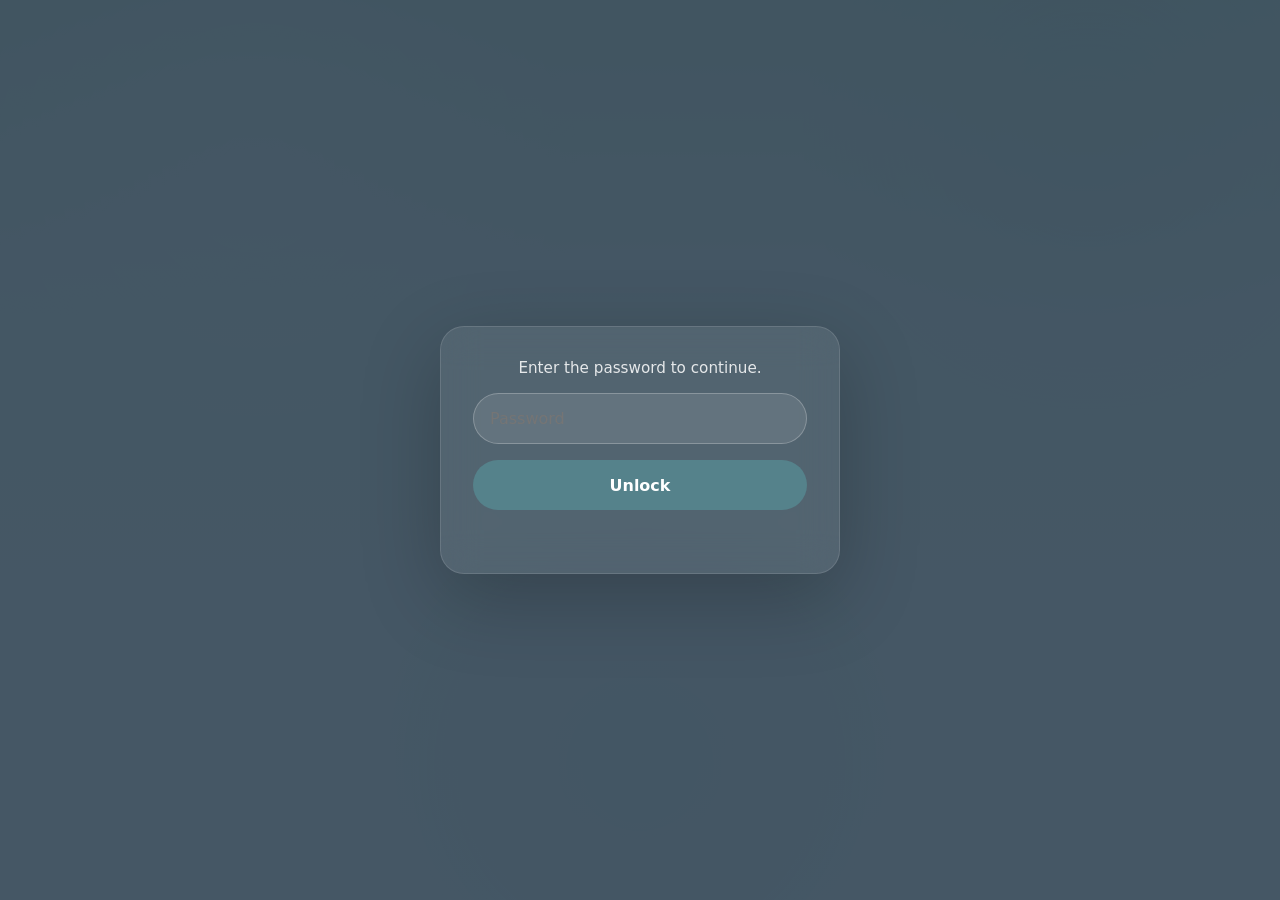
==== index.html @ 4b9fee07 "Add client-side password gate" ====
<!DOCTYPE html>
<html lang="en">
<head>
  <meta charset="UTF-8" />
  <meta name="viewport" content="width=device-width, initial-scale=1.0" />
  <title>Andy | Minimal Personal Page</title>
  <link rel="stylesheet" href="styles.css" />
  <style>
    .weather-card {
      margin-top: 2rem;
      background: rgba(255,255,255,0.96);
      padding: 2rem;
      border-radius: 32px;
      box-shadow: var(--shadow);
      overflow: hidden;
    }

    .weather-grid {
      display: grid;
      grid-template-columns: auto 1fr;
      gap: 1.5rem;
      align-items: center;
    }

    .weather-icon {
      width: 5rem;
      height: 5rem;
      display: grid;
      place-items: center;
      font-size: 2.5rem;
      border-radius: 1.5rem;
      background: rgba(217,132,108,0.14);
      color: var(--text);
    }

    .weather-temp {
      margin: 0;
      font-size: clamp(2rem, 3vw, 3rem);
      line-height: 1;
    }

    .weather-desc,
    .weather-note {
      margin: 0.75rem 0 0;
      color: var(--muted);
      line-height: 1.7;
    }

    .weather-note {
      font-size: 0.95rem;
    }

    .weather-action {
      margin-top: 1.5rem;
      padding: 0.95rem 1.35rem;
      border: none;
      border-radius: 999px;
      background: rgba(217,132,108,0.18);
      color: var(--text);
      cursor: pointer;
      transition: transform 0.2s ease, background 0.2s ease;
      font: inherit;
    }

    .weather-action:hover {
      transform: translateY(-1px);
      background: rgba(217,132,108,0.26);
    }

    .weather-action:disabled {
      opacity: 0.6;
      cursor: default;
    }

    .password-gate {
      position: fixed;
      inset: 0;
      display: flex;
      align-items: center;
      justify-content: center;
      background: rgba(54, 73, 88, 0.92);
      z-index: 999;
      color: #ffffff;
      padding: 1.5rem;
    }

    .password-gate__box {
      width: min(100%, 400px);
      padding: 2rem;
      border-radius: 24px;
      background: rgba(255, 255, 255, 0.08);
      backdrop-filter: blur(18px);
      border: 1px solid rgba(255, 255, 255, 0.12);
      box-shadow: 0 24px 80px rgba(0, 0, 0, 0.22);
      text-align: center;
    }

    .password-gate__label {
      margin: 0 0 1rem;
      font-size: 0.95rem;
      color: rgba(255, 255, 255, 0.85);
    }

    .password-gate__input {
      width: 100%;
      padding: 0.95rem 1rem;
      border-radius: 999px;
      border: 1px solid rgba(255, 255, 255, 0.24);
      background: rgba(255, 255, 255, 0.1);
      color: #ffffff;
      font: inherit;
      outline: none;
      margin-bottom: 1rem;
    }

    .password-gate__submit {
      width: 100%;
      padding: 0.95rem 1rem;
      border-radius: 999px;
      border: none;
      cursor: pointer;
      background: var(--pacific-cyan);
      color: #ffffff;
      font: inherit;
      font-weight: 600;
      transition: transform 0.2s ease, background 0.2s ease;
    }

    .password-gate__submit:hover {
      background: var(--dark-slate-grey);
      transform: translateY(-1px);
    }

    .password-gate__error {
      margin: 0.75rem 0 0;
      color: rgba(255, 109, 109, 0.95);
      font-size: 0.95rem;
      min-height: 1.2rem;
    }

    @media (max-width: 720px) {
      .weather-grid {
        grid-template-columns: 1fr;
        text-align: left;
      }

      .weather-icon {
        margin: 0 auto;
      }
    }
  </style>
</head>
<body>
  <div class="password-gate" id="passwordGate">
    <div class="password-gate__box">
      <p class="password-gate__label">Enter the password to continue.</p>
      <input id="passwordInput" class="password-gate__input" type="password" placeholder="Password" autocomplete="current-password" />
      <button id="passwordSubmit" class="password-gate__submit" type="button">Unlock</button>
      <p id="passwordError" class="password-gate__error"></p>
    </div>
  </div>
  <main class="page" id="pageContent" style="display:none;">
    <header class="header">
      <div class="brand">
        <img class="headshot" src="reggie-prime.jpeg" alt="Andy headshot" />
        <div>
          <strong>Andy</strong>
          <p>Creative, curious, and interested in simple storytelling through clean HTML and subtle color.</p>
        </div>
      </div>
      <nav class="nav">
        <a href="index.html">Home</a>
        <a href="pages/about.html">About</a>
        <a href="pages/contact.html">Contact</a>
      </nav>
      <a class="contact-button" href="pages/contact.html">Contact Me</a>
    </header>

    <section class="content">
      <article class="item">
        <strong>My personal site</strong>
        <h2>Minimal, calm, and easy to read.</h2>
        <p>This site uses only HTML, CSS, and a small weather widget. The design focuses on clean spacing, soft teal tones, and a simple page structure.</p>
      </article>

      <article class="item accent">
        <strong>What I like</strong>
        <h2>Design, storytelling, and clear details.</h2>
        <p>I enjoy small moments where text and layout work together to create a calm experience that is easy to scan and understand.</p>
      </article>

      <article class="item">
        <strong>Keep exploring</strong>
        <h2>More pages ahead</h2>
        <p>Use the navigation above to see about and contact information. The whole site stays lightweight and works without a build step.</p>
      </article>
    </section>

    <section class="weather-card">
      <div class="weather-grid">
        <div class="weather-icon" id="weather-icon">⌛</div>
        <div>
          <strong>Weather</strong>
          <h2>Current local conditions</h2>
          <p class="weather-temp" id="weather-temp">Loading…</p>
          <p class="weather-desc" id="weather-desc">Click the button below to allow location access and show your local weather.</p>
          <button class="weather-action" id="weather-action">Allow location</button>
          <p class="weather-note" id="weather-note">Powered by Open-Meteo and your browser location.</p>
        </div>
      </div>
    </section>

    <footer class="footer">Made by Andy · simple HTML page · weather powered by Open-Meteo</footer>
  </main>
  <script>
    const gate = document.getElementById('passwordGate');
    const pageContent = document.getElementById('pageContent');
    const pwInput = document.getElementById('passwordInput');
    const pwSubmit = document.getElementById('passwordSubmit');
    const pwError = document.getElementById('passwordError');
    const PASSWORD = 'andysplace';

    const iconEl = document.getElementById('weather-icon');
    const tempEl = document.getElementById('weather-temp');
    const descEl = document.getElementById('weather-desc');
    const noteEl = document.getElementById('weather-note');

    function showGateError(message) {
      pwError.textContent = message;
      pwInput.focus();
    }

    function unlockPage() {
      gate.style.display = 'none';
      pageContent.style.display = 'block';
      localStorage.setItem('siteUnlocked', 'true');
    }

    function lockPage() {
      gate.style.display = 'flex';
      pageContent.style.display = 'none';
    }

    function checkPassword() {
      if (pwInput.value === PASSWORD) {
        unlockPage();
      } else {
        showGateError('Incorrect password.');
      }
    }

    if (localStorage.getItem('siteUnlocked') === 'true') {
      unlockPage();
    } else {
      lockPage();
    }

    pwSubmit.addEventListener('click', checkPassword);
    pwInput.addEventListener('keydown', (event) => {
      if (event.key === 'Enter') {
        checkPassword();
      }
    });

    const weatherCodes = {
      0: { label: 'Clear skies', emoji: '☀️' },
      1: { label: 'Mainly clear', emoji: '☀️' },
      2: { label: 'Partly cloudy', emoji: '⛅' },
      3: { label: 'Overcast', emoji: '☁️' },
      45: { label: 'Foggy', emoji: '🌫️' },
      48: { label: 'Foggy', emoji: '🌫️' },
      51: { label: 'Light drizzle', emoji: '🌧️' },
      53: { label: 'Drizzle', emoji: '🌧️' },
      55: { label: 'Rain shower', emoji: '🌧️' },
      56: { label: 'Freezing drizzle', emoji: '🌧️' },
      57: { label: 'Freezing drizzle', emoji: '🌧️' },
      61: { label: 'Rain', emoji: '🌧️' },
      63: { label: 'Rain', emoji: '🌧️' },
      65: { label: 'Heavy rain', emoji: '🌧️' },
      66: { label: 'Freezing rain', emoji: '🌧️' },
      67: { label: 'Freezing rain', emoji: '🌧️' },
      71: { label: 'Snow', emoji: '❄️' },
      73: { label: 'Snow', emoji: '❄️' },
      75: { label: 'Snow', emoji: '❄️' },
      77: { label: 'Snow pellets', emoji: '❄️' },
      80: { label: 'Rain showers', emoji: '🌧️' },
      81: { label: 'Rain showers', emoji: '🌧️' },
      82: { label: 'Heavy showers', emoji: '🌧️' },
      85: { label: 'Snow showers', emoji: '❄️' },
      86: { label: 'Snow showers', emoji: '❄️' },
      95: { label: 'Thunderstorm', emoji: '⛈️' },
      96: { label: 'Thunderstorm', emoji: '⛈️' },
      99: { label: 'Thunderstorm', emoji: '⛈️' }
    };

    function updateWeather({ emoji, label, temperature, note = '' }) {
      iconEl.textContent = emoji;
      tempEl.textContent = temperature;
      descEl.textContent = label;
      noteEl.textContent = note;
    }

    function showError(message) {
      updateWeather({ emoji: '⚠️', label: message, temperature: '--' });
    }

    function fetchWeather(latitude, longitude) {
      const url = `https://api.open-meteo.com/v1/forecast?latitude=${latitude}&longitude=${longitude}&current_weather=true&temperature_unit=fahrenheit&timezone=auto`;
      fetch(url)
        .then((response) => {
          if (!response.ok) {
            throw new Error('Weather service unavailable');
          }
          return response.json();
        })
        .then((data) => {
          const current = data.current_weather;
          if (!current) {
            throw new Error('No current weather data');
          }
          const weather = weatherCodes[current.weathercode] || { label: 'Current conditions', emoji: '🌥️' };
          updateWeather({
            emoji: weather.emoji,
            label: weather.label,
            temperature: `${Math.round(current.temperature)}°F`,
            note: `As of ${new Date(current.time).toLocaleTimeString([], { hour: 'numeric', minute: '2-digit' })}`
          });
        })
        .catch((error) => {
          console.error(error);
          showError('Unable to load weather');
          noteEl.textContent = 'Try again later or allow location access.';
        });
    }

    const actionBtn = document.getElementById('weather-action');

    function setActionButton(label, visible) {
      if (!actionBtn) return;
      actionBtn.textContent = label;
      actionBtn.style.display = visible ? 'inline-flex' : 'none';
      actionBtn.disabled = !visible;
    }

    function requestLocation() {
      setActionButton('Requesting…', true);
      descEl.textContent = 'Waiting for location permission...';
      navigator.geolocation.getCurrentPosition(
        (position) => {
          setActionButton('', false);
          fetchWeather(position.coords.latitude, position.coords.longitude);
        },
        (error) => {
          const message = error.code === error.PERMISSION_DENIED
            ? 'Location denied. Please enable location access in your browser.'
            : 'Unable to retrieve location. Try again.';
          showError(message);
          setActionButton('Retry location', true);
        },
        { timeout: 10000 }
      );
    }

    if ('geolocation' in navigator) {
      setActionButton('Allow location', true);
      actionBtn.addEventListener('click', requestLocation);
    } else {
      showError('Geolocation not supported.');
      setActionButton('', false);
    }
  </script>
</body>
</html>
---- styles.css ----
:root {
  --tea-green: #c9e4ca;
  --muted-teal: #87bba2;
  --pacific-cyan: #55828b;
  --dark-slate-grey: #3b6064;
  --charcoal-blue: #364958;
  --surface: #ffffff;
  --text: var(--charcoal-blue);
  --muted: var(--dark-slate-grey);
  --shadow: 0 18px 40px rgba(54, 73, 88, 0.12);
}

* {
  box-sizing: border-box;
}

html,
body {
  margin: 0;
  min-height: 100%;
}

body {
  font-family: Futura, "Futura PT", "Inter", system-ui, -apple-system, BlinkMacSystemFont, sans-serif;
  position: relative;
  min-height: 100vh;
  background: linear-gradient(180deg, var(--tea-green) 0%, #f7fbf6 35%, #ffffff 100%);
  color: var(--text);
  overflow-x: hidden;
}

body::before {
  content: '';
  position: fixed;
  inset: 0;
  z-index: -1;
  background: radial-gradient(circle at 20% 20%, rgba(255,255,255,0.55), transparent 26%),
              radial-gradient(circle at 85% 15%, rgba(133, 187, 162, 0.22), transparent 22%),
              radial-gradient(circle at 50% 85%, rgba(85, 130, 139, 0.14), transparent 28%);
  opacity: 0.95;
  animation: float-bg 18s ease-in-out infinite alternate;
  pointer-events: none;
}

.page {
  width: min(96%, 900px);
  margin: 0 auto;
  padding: 3rem 0 4rem;
}

@keyframes pop-in {
  from {
    opacity: 0;
    transform: scale(0.85);
  }
  to {
    opacity: 1;
    transform: scale(1);
  }
}

@keyframes fade-up {
  from {
    opacity: 0;
    transform: translateY(14px);
  }
  to {
    opacity: 1;
    transform: translateY(0);
  }
}

.header {
  display: flex;
  flex-wrap: wrap;
  justify-content: space-between;
  gap: 1.5rem;
  align-items: flex-start;
}

.brand {
  display: grid;
  grid-template-columns: auto 1fr;
  gap: 1.25rem;
  align-items: center;
  max-width: 620px;
}

.headshot {
  width: 6rem;
  height: 6rem;
  border-radius: 999px;
  object-fit: cover;
  border: 2px solid rgba(54, 73, 88, 0.14);
  box-shadow: 0 16px 32px rgba(54, 73, 88, 0.12);
  animation: pop-in 0.8s cubic-bezier(0.22, 1, 0.36, 1) forwards;
}

.brand strong {
  display: block;
  font-size: clamp(1.35rem, 2vw, 1.7rem);
  color: var(--pacific-cyan);
  margin-bottom: 0.75rem;
  opacity: 0;
  transform: translateY(14px);
  animation: fade-up 0.9s ease-out 0.2s forwards;
}

.brand p {
  margin: 0;
  line-height: 1.8;
  color: var(--muted);
}

.nav {
  display: flex;
  flex-wrap: wrap;
  gap: 0.75rem;
  align-items: center;
}

.nav a {
  text-decoration: none;
  color: var(--charcoal-blue);
  padding: 0.75rem 1rem;
  border-radius: 999px;
  border: 1px solid rgba(54, 73, 88, 0.12);
  background: rgba(255, 255, 255, 0.85);
  transition: background 0.2s ease, transform 0.2s ease;
}

.nav a:hover {
  background: rgba(85, 130, 139, 0.12);
  transform: translateY(-1px);
}

.contact-button {
  display: inline-flex;
  align-items: center;
  justify-content: center;
  margin-top: 1rem;
  padding: 0.95rem 1.4rem;
  border-radius: 999px;
  background: var(--pacific-cyan);
  color: #ffffff;
  text-decoration: none;
  font-weight: 600;
  transition: transform 0.2s ease, background 0.2s ease;
}

.contact-button:hover {
  background: var(--dark-slate-grey);
  transform: translateY(-1px);
}

.collage {
  display: grid;
  gap: 1rem;
  margin-top: 2.5rem;
}

.item {
  padding: 1.8rem;
  border-radius: 24px;
  border: 1px solid rgba(54, 73, 88, 0.08);
  background: var(--surface);
  box-shadow: var(--shadow);
}

.item strong {
  display: block;
  margin-bottom: 0.75rem;
  color: var(--muted-teal);
  font-size: 0.82rem;
  letter-spacing: 0.16em;
  text-transform: uppercase;
}

.item h2 {
  margin: 0 0 1rem;
  font-size: clamp(1.35rem, 2vw, 1.8rem);
  line-height: 1.15;
}

.item p {
  margin: 0;
  line-height: 1.8;
  color: var(--muted);
}

.item.accent {
  background: rgba(135, 187, 162, 0.12);
  border-color: rgba(85, 130, 139, 0.14);
}

.footer {
  margin-top: 3rem;
  color: var(--muted);
  font-size: 0.95rem;
  text-align: center;
}

.weather-card {
  margin-top: 2rem;
  padding: 2rem;
  border-radius: 24px;
  border: 1px solid rgba(54, 73, 88, 0.1);
  background: var(--surface);
  box-shadow: var(--shadow);
}

.weather-grid {
  display: grid;
  align-items: center;
  gap: 1.25rem;
  grid-template-columns: auto 1fr;
}

.weather-icon {
  width: 4.6rem;
  height: 4.6rem;
  display: grid;
  place-items: center;
  border-radius: 18px;
  background: rgba(85, 130, 139, 0.14);
  color: var(--charcoal-blue);
  font-size: 2.2rem;
}

.weather-temp {
  margin: 0;
  font-size: clamp(2rem, 3vw, 2.8rem);
  line-height: 1;
}

.weather-desc,
.weather-note {
  margin: 0.75rem 0 0;
  color: var(--muted);
  line-height: 1.7;
}

.weather-action {
  margin-top: 1.3rem;
  padding: 0.85rem 1.2rem;
  border: none;
  border-radius: 999px;
  background: rgba(85, 130, 139, 0.15);
  color: var(--charcoal-blue);
  cursor: pointer;
  transition: transform 0.2s ease, background 0.2s ease;
  font: inherit;
}

.weather-action:hover {
  transform: translateY(-1px);
  background: rgba(85, 130, 139, 0.22);
}

.weather-action:disabled {
  opacity: 0.65;
  cursor: default;
}

@media (max-width: 720px) {
  .header {
    flex-direction: column;
    align-items: stretch;
  }

  .weather-grid {
    grid-template-columns: 1fr;
  }

  .weather-icon {
    margin: 0 auto;
  }
}

.panel h2,
.note h2 {
  margin: 0 0 1rem;
  font-size: 1.3rem;
}

.panel p,
.note p {
  margin: 0;
  color: var(--muted);
  line-height: 1.75;
}

.panel:nth-child(1) {
  grid-column: span 7;
}

.panel:nth-child(2) {
  grid-column: span 5;
}

.panel:nth-child(3) {
  grid-column: span 4;
}

.panel:nth-child(4) {
  grid-column: span 8;
}

.note:nth-child(1) {
  grid-column: span 5;
}

.note:nth-child(2) {
  grid-column: span 7;
}

.footer {
  margin-top: 3rem;
  text-align: center;
  color: var(--muted);
  font-size: 0.95rem;
}

@media (max-width: 840px) {
  .header {
    grid-template-columns: 1fr;
  }

  .nav {
    justify-content: start;
  }

  .collage,
  .grid {
    grid-template-columns: 1fr;
  }

  .item {
    min-height: auto;
  }
}

@media (max-width: 820px) {
  .grid {
    grid-template-columns: 1fr;
  }
}

@media (max-width: 780px) {
  .stack {
    grid-template-columns: 1fr;
  }
}
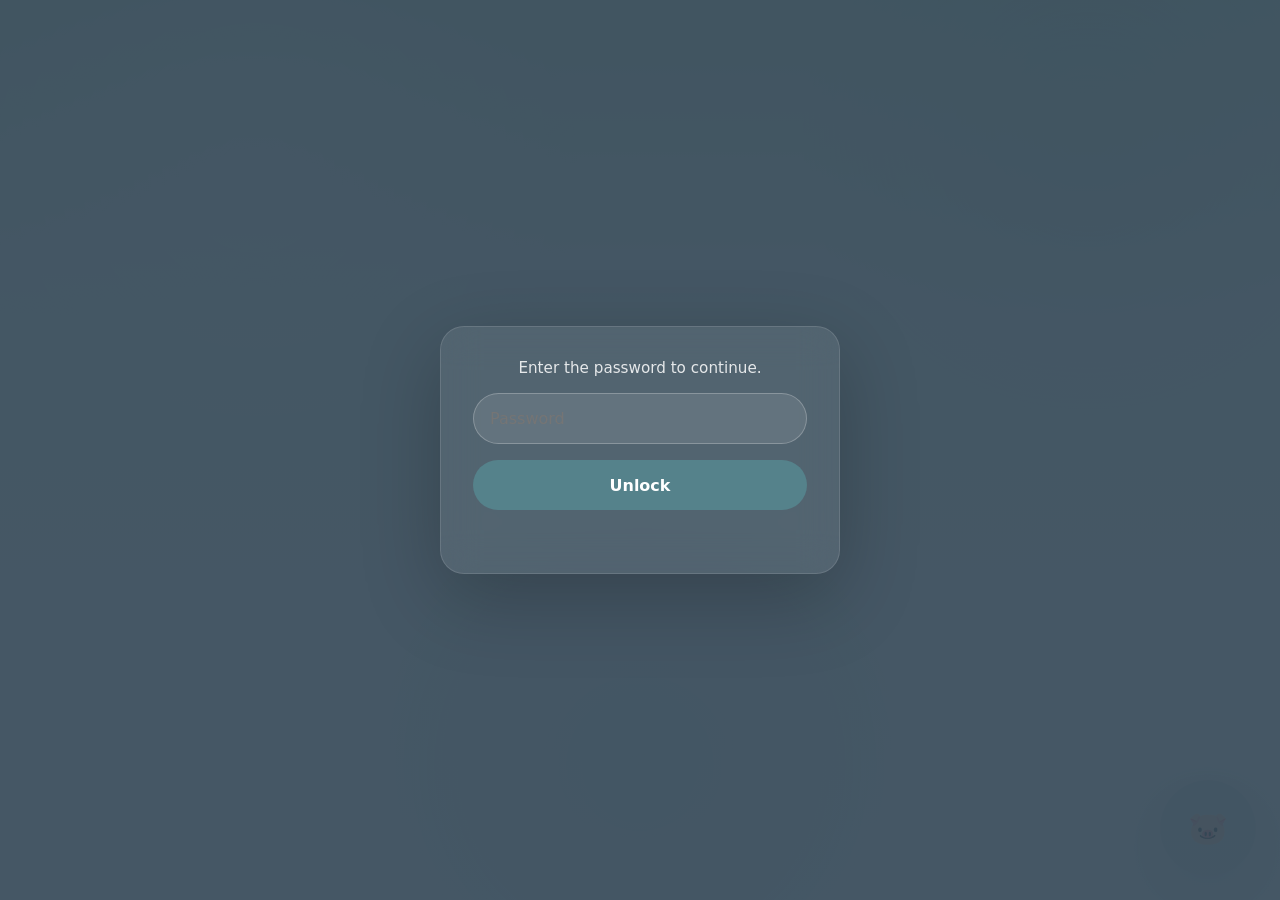
==== commit b580cba1: "Add draggable headshot and piggy bank interaction" ====
--- a/index.html
+++ b/index.html
@@ -212,6 +212,7 @@
 
     <footer class="footer">Made by Andy · simple HTML page · weather powered by Open-Meteo</footer>
   </main>
+  <div class="piggy-bank" id="piggyBank">🐷</div>
   <script>
     const gate = document.getElementById('passwordGate');
     const pageContent = document.getElementById('pageContent');
@@ -255,12 +256,94 @@
       lockPage();
     }
 
+    const headshotEl = document.querySelector('.headshot');
+    const piggyBankEl = document.getElementById('piggyBank');
+    let isDragging = false;
+    let placedInBank = false;
+    let dragOffsetX = 0;
+    let dragOffsetY = 0;
+    const homePosition = { top: 32, left: 32 };
+
+    function updateHeadshotOpacity() {
+      if (!headshotEl || placedInBank) return;
+      const maxScroll = 320;
+      const progress = Math.min(window.scrollY / maxScroll, 1);
+      const opacity = 0.24 + progress * 0.26;
+      headshotEl.style.opacity = opacity.toFixed(2);
+    }
+
+    function snapHeadshotHome() {
+      if (!headshotEl) return;
+      headshotEl.classList.remove('dragging');
+      headshotEl.style.transition = 'left 0.35s ease, top 0.35s ease, opacity 0.2s ease';
+      headshotEl.style.left = `${homePosition.left}px`;
+      headshotEl.style.top = `${homePosition.top}px`;
+    }
+
+    function isOverPiggyBank(x, y) {
+      if (!piggyBankEl) return false;
+      const rect = piggyBankEl.getBoundingClientRect();
+      return x >= rect.left && x <= rect.right && y >= rect.top && y <= rect.bottom;
+    }
+
+    function setPiggyHighlight(active) {
+      if (!piggyBankEl) return;
+      piggyBankEl.classList.toggle('highlight', active);
+    }
+
+    function handlePointerDown(event) {
+      if (!headshotEl || event.target !== headshotEl) return;
+      isDragging = true;
+      headshotEl.classList.add('dragging');
+      headshotEl.style.transition = 'none';
+      const headshotRect = headshotEl.getBoundingClientRect();
+      dragOffsetX = event.clientX - headshotRect.left;
+      dragOffsetY = event.clientY - headshotRect.top;
+      setPiggyHighlight(false);
+      event.preventDefault();
+    }
+
+    function handlePointerMove(event) {
+      if (!isDragging || !headshotEl) return;
+      const x = event.clientX - dragOffsetX;
+      const y = event.clientY - dragOffsetY;
+      headshotEl.style.left = `${x}px`;
+      headshotEl.style.top = `${y}px`;
+      setPiggyHighlight(isOverPiggyBank(event.clientX, event.clientY));
+    }
+
+    function handlePointerUp(event) {
+      if (!isDragging || !headshotEl) return;
+      isDragging = false;
+      headshotEl.classList.remove('dragging');
+      if (isOverPiggyBank(event.clientX, event.clientY)) {
+        const bankRect = piggyBankEl.getBoundingClientRect();
+        headshotEl.style.left = `${bankRect.left + bankRect.width / 2 - headshotEl.offsetWidth / 2}px`;
+        headshotEl.style.top = `${bankRect.top + bankRect.height / 2 - headshotEl.offsetHeight / 2}px`;
+        headshotEl.style.opacity = '0.5';
+        placedInBank = true;
+      } else {
+        placedInBank = false;
+        snapHeadshotHome();
+      }
+      setPiggyHighlight(false);
+    }
+
+    window.addEventListener('pointermove', handlePointerMove);
+    window.addEventListener('pointerup', handlePointerUp);
     pwSubmit.addEventListener('click', checkPassword);
     pwInput.addEventListener('keydown', (event) => {
       if (event.key === 'Enter') {
         checkPassword();
       }
     });
+
+    if (headshotEl) {
+      headshotEl.addEventListener('pointerdown', handlePointerDown);
+    }
+
+    window.addEventListener('scroll', updateHeadshotOpacity, { passive: true });
+    updateHeadshotOpacity();
 
     const weatherCodes = {
       0: { label: 'Clear skies', emoji: '☀️' },
--- a/styles.css
+++ b/styles.css
@@ -87,13 +87,49 @@
 }
 
 .headshot {
+  width: 15.6rem;
+  height: 15.6rem;
+  border-radius: 50%;
+  object-fit: cover;
+  opacity: 0.24;
+  position: fixed;
+  top: 2rem;
+  left: 2rem;
+  border: 2px solid rgba(255, 255, 255, 0.24);
+  box-shadow: 0 24px 80px rgba(54, 73, 88, 0.14);
+  pointer-events: auto;
+  z-index: 2;
+  animation: pop-in 0.8s cubic-bezier(0.22, 1, 0.36, 1) forwards;
+  cursor: grab;
+  transition: left 0.3s ease, top 0.3s ease, opacity 0.2s ease;
+  user-select: none;
+}
+
+.headshot.dragging {
+  cursor: grabbing;
+  transition: none;
+}
+
+.piggy-bank {
+  position: fixed;
+  right: 1.5rem;
+  bottom: 1.5rem;
   width: 6rem;
   height: 6rem;
-  border-radius: 999px;
-  object-fit: cover;
-  border: 2px solid rgba(54, 73, 88, 0.14);
-  box-shadow: 0 16px 32px rgba(54, 73, 88, 0.12);
-  animation: pop-in 0.8s cubic-bezier(0.22, 1, 0.36, 1) forwards;
+  display: grid;
+  place-items: center;
+  border-radius: 50%;
+  background: rgba(85, 130, 139, 0.18);
+  color: var(--charcoal-blue);
+  font-size: 2rem;
+  box-shadow: 0 20px 60px rgba(54, 73, 88, 0.18);
+  z-index: 3;
+  transition: transform 0.2s ease, background 0.2s ease;
+}
+
+.piggy-bank.highlight {
+  background: rgba(85, 130, 139, 0.32);
+  transform: scale(1.05);
 }
 
 .brand strong {
@@ -275,6 +311,21 @@
   .weather-icon {
     margin: 0 auto;
   }
+
+  .headshot {
+    width: 12.4rem;
+    height: 12.4rem;
+    top: 1.5rem;
+    left: 1.5rem;
+  }
+
+  .piggy-bank {
+    width: 5rem;
+    height: 5rem;
+    font-size: 1.75rem;
+    right: 1rem;
+    bottom: 1rem;
+  }
 }
 
 .panel h2,
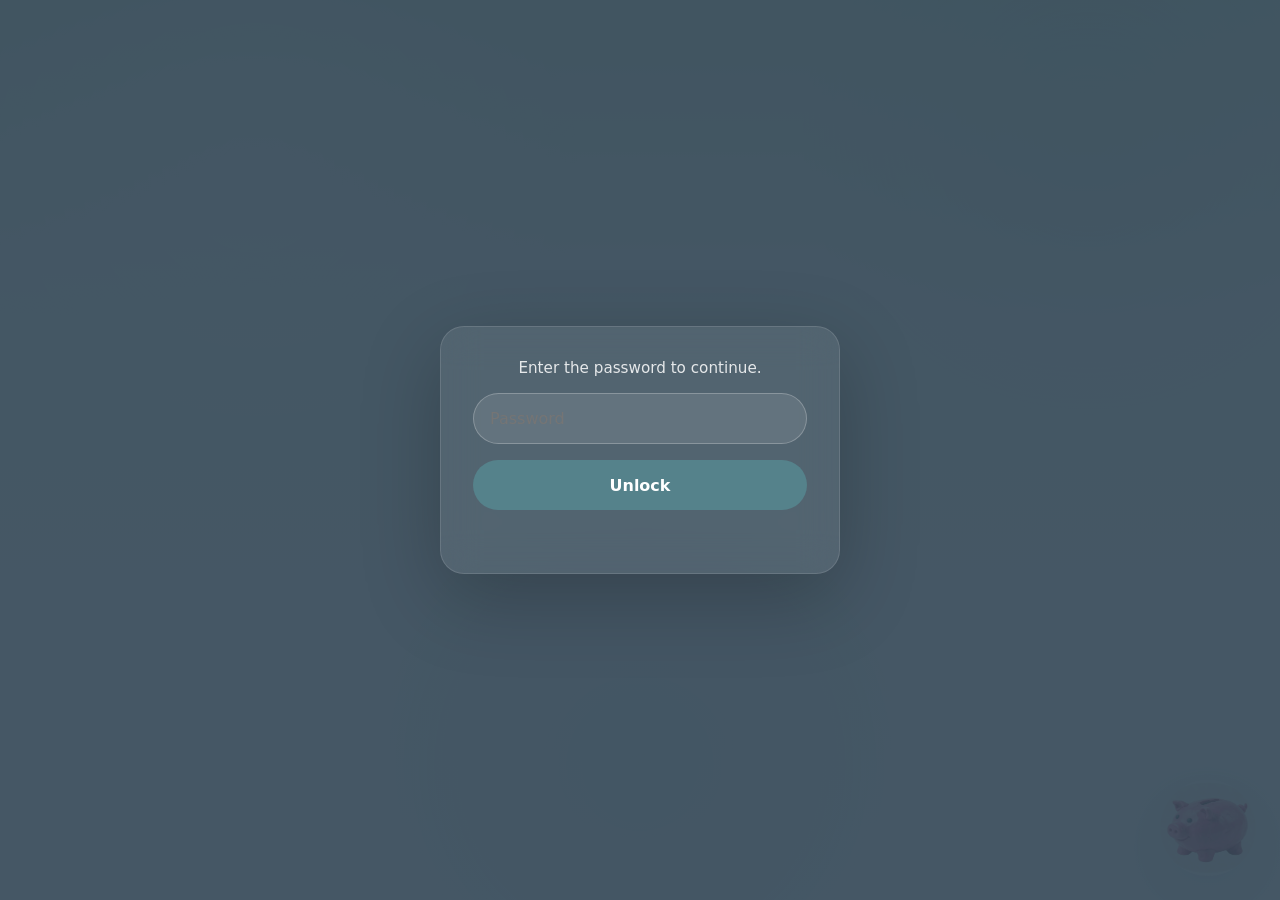
==== commit 779cbf04: "Use pink-piggy-bank.jpg and remove jpeg file" ====
--- a/index.html
+++ b/index.html
@@ -212,7 +212,9 @@
 
     <footer class="footer">Made by Andy · simple HTML page · weather powered by Open-Meteo</footer>
   </main>
-  <div class="piggy-bank" id="piggyBank">🐷</div>
+  <div class="piggy-bank" id="piggyBank">
+    <img src="pink-piggy-bank.jpg" alt="Piggy bank" />
+  </div>
   <script>
     const gate = document.getElementById('passwordGate');
     const pageContent = document.getElementById('pageContent');
--- a/styles.css
+++ b/styles.css
@@ -119,17 +119,24 @@
   display: grid;
   place-items: center;
   border-radius: 50%;
-  background: rgba(85, 130, 139, 0.18);
-  color: var(--charcoal-blue);
-  font-size: 2rem;
+  background: rgba(255, 255, 255, 0.08);
   box-shadow: 0 20px 60px rgba(54, 73, 88, 0.18);
   z-index: 3;
-  transition: transform 0.2s ease, background 0.2s ease;
+  transition: transform 0.2s ease, filter 0.2s ease, background 0.2s ease;
+  overflow: hidden;
+}
+
+.piggy-bank img {
+  width: 100%;
+  height: 100%;
+  object-fit: cover;
 }
 
 .piggy-bank.highlight {
-  background: rgba(85, 130, 139, 0.32);
-  transform: scale(1.05);
+  filter: drop-shadow(0 0 1rem rgba(255, 182, 193, 0.75));
+  transform: scale(1.12);
+  border: 2px solid rgba(255, 192, 203, 0.95);
+  background: rgba(255, 255, 255, 0.18);
 }
 
 .brand strong {
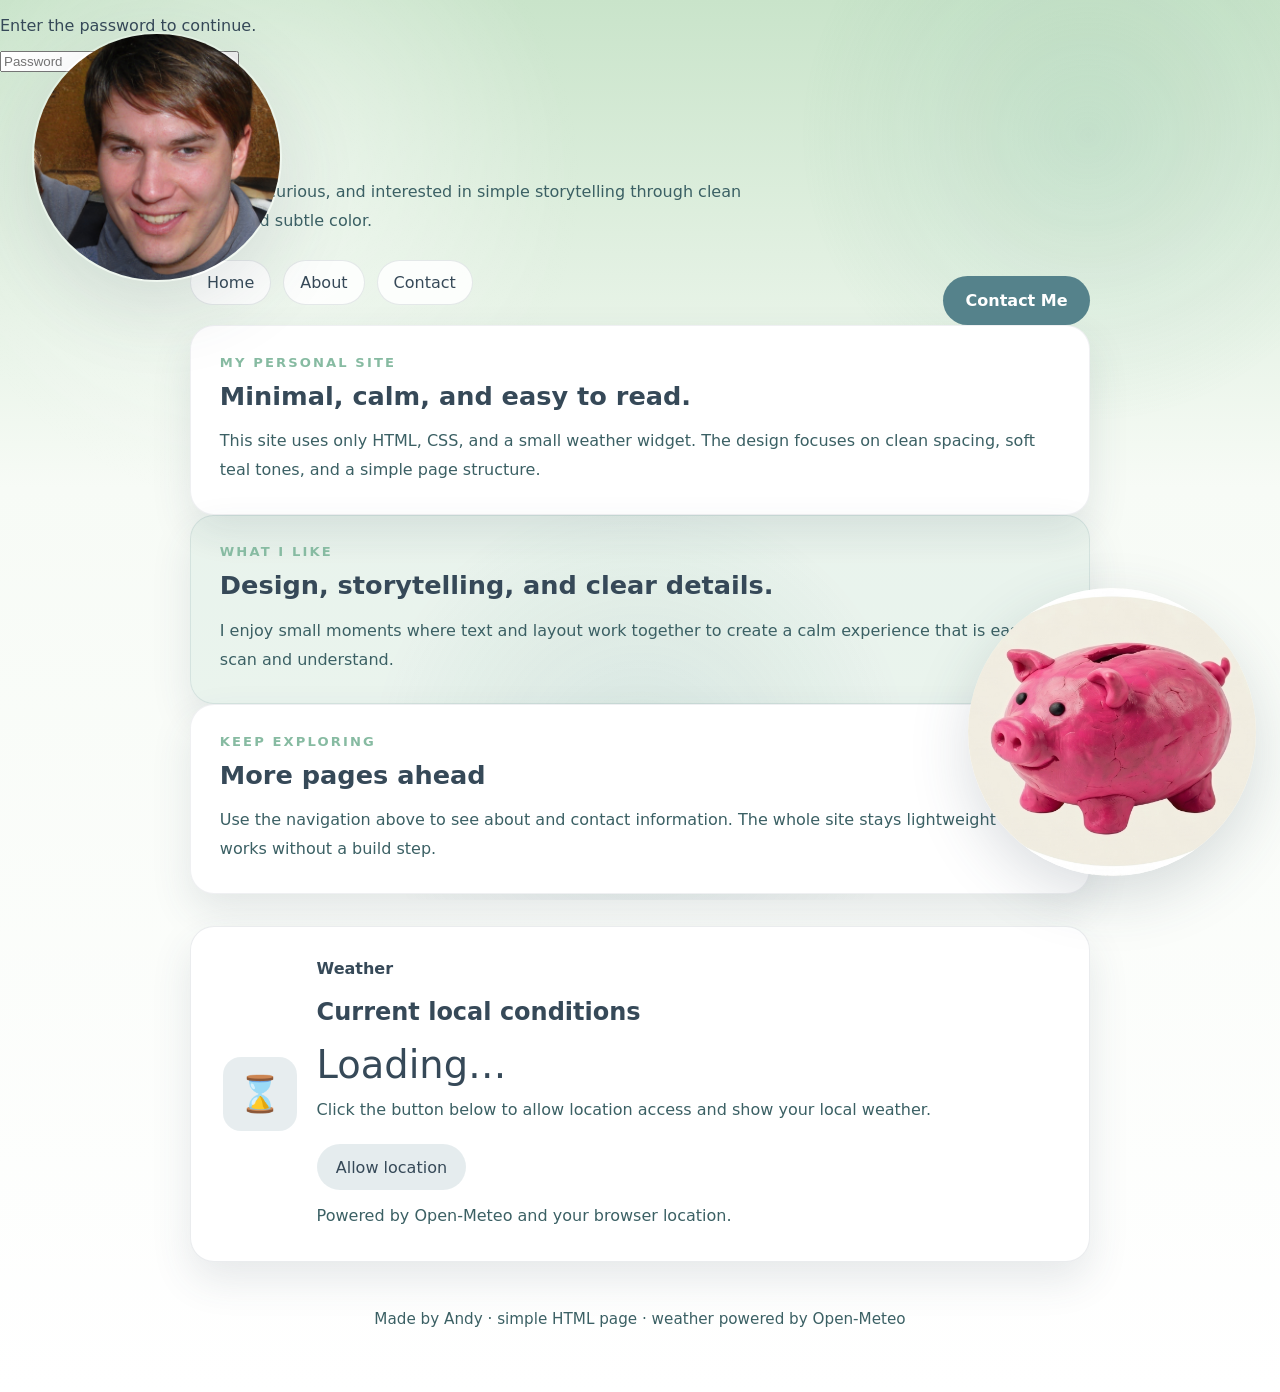
==== commit 83883c87: "Split JS into modules: js/{auth,weather,ui,main}.js and update index.html" ====
--- a/index.html
+++ b/index.html
@@ -5,150 +5,6 @@
   <meta name="viewport" content="width=device-width, initial-scale=1.0" />
   <title>Andy | Minimal Personal Page</title>
   <link rel="stylesheet" href="styles.css" />
-  <style>
-    .weather-card {
-      margin-top: 2rem;
-      background: rgba(255,255,255,0.96);
-      padding: 2rem;
-      border-radius: 32px;
-      box-shadow: var(--shadow);
-      overflow: hidden;
-    }
-
-    .weather-grid {
-      display: grid;
-      grid-template-columns: auto 1fr;
-      gap: 1.5rem;
-      align-items: center;
-    }
-
-    .weather-icon {
-      width: 5rem;
-      height: 5rem;
-      display: grid;
-      place-items: center;
-      font-size: 2.5rem;
-      border-radius: 1.5rem;
-      background: rgba(217,132,108,0.14);
-      color: var(--text);
-    }
-
-    .weather-temp {
-      margin: 0;
-      font-size: clamp(2rem, 3vw, 3rem);
-      line-height: 1;
-    }
-
-    .weather-desc,
-    .weather-note {
-      margin: 0.75rem 0 0;
-      color: var(--muted);
-      line-height: 1.7;
-    }
-
-    .weather-note {
-      font-size: 0.95rem;
-    }
-
-    .weather-action {
-      margin-top: 1.5rem;
-      padding: 0.95rem 1.35rem;
-      border: none;
-      border-radius: 999px;
-      background: rgba(217,132,108,0.18);
-      color: var(--text);
-      cursor: pointer;
-      transition: transform 0.2s ease, background 0.2s ease;
-      font: inherit;
-    }
-
-    .weather-action:hover {
-      transform: translateY(-1px);
-      background: rgba(217,132,108,0.26);
-    }
-
-    .weather-action:disabled {
-      opacity: 0.6;
-      cursor: default;
-    }
-
-    .password-gate {
-      position: fixed;
-      inset: 0;
-      display: flex;
-      align-items: center;
-      justify-content: center;
-      background: rgba(54, 73, 88, 0.92);
-      z-index: 999;
-      color: #ffffff;
-      padding: 1.5rem;
-    }
-
-    .password-gate__box {
-      width: min(100%, 400px);
-      padding: 2rem;
-      border-radius: 24px;
-      background: rgba(255, 255, 255, 0.08);
-      backdrop-filter: blur(18px);
-      border: 1px solid rgba(255, 255, 255, 0.12);
-      box-shadow: 0 24px 80px rgba(0, 0, 0, 0.22);
-      text-align: center;
-    }
-
-    .password-gate__label {
-      margin: 0 0 1rem;
-      font-size: 0.95rem;
-      color: rgba(255, 255, 255, 0.85);
-    }
-
-    .password-gate__input {
-      width: 100%;
-      padding: 0.95rem 1rem;
-      border-radius: 999px;
-      border: 1px solid rgba(255, 255, 255, 0.24);
-      background: rgba(255, 255, 255, 0.1);
-      color: #ffffff;
-      font: inherit;
-      outline: none;
-      margin-bottom: 1rem;
-    }
-
-    .password-gate__submit {
-      width: 100%;
-      padding: 0.95rem 1rem;
-      border-radius: 999px;
-      border: none;
-      cursor: pointer;
-      background: var(--pacific-cyan);
-      color: #ffffff;
-      font: inherit;
-      font-weight: 600;
-      transition: transform 0.2s ease, background 0.2s ease;
-    }
-
-    .password-gate__submit:hover {
-      background: var(--dark-slate-grey);
-      transform: translateY(-1px);
-    }
-
-    .password-gate__error {
-      margin: 0.75rem 0 0;
-      color: rgba(255, 109, 109, 0.95);
-      font-size: 0.95rem;
-      min-height: 1.2rem;
-    }
-
-    @media (max-width: 720px) {
-      .weather-grid {
-        grid-template-columns: 1fr;
-        text-align: left;
-      }
-
-      .weather-icon {
-        margin: 0 auto;
-      }
-    }
-  </style>
 </head>
 <body>
   <div class="password-gate" id="passwordGate">
@@ -159,7 +15,7 @@
       <p id="passwordError" class="password-gate__error"></p>
     </div>
   </div>
-  <main class="page" id="pageContent" style="display:none;">
+  <main class="page" id="pageContent">
     <header class="header">
       <div class="brand">
         <img class="headshot" src="reggie-prime.jpeg" alt="Andy headshot" />
@@ -215,244 +71,6 @@
   <div class="piggy-bank" id="piggyBank">
     <img src="pink-piggy-bank.jpg" alt="Piggy bank" />
   </div>
-  <script>
-    const gate = document.getElementById('passwordGate');
-    const pageContent = document.getElementById('pageContent');
-    const pwInput = document.getElementById('passwordInput');
-    const pwSubmit = document.getElementById('passwordSubmit');
-    const pwError = document.getElementById('passwordError');
-    const PASSWORD = 'andysplace';
-
-    const iconEl = document.getElementById('weather-icon');
-    const tempEl = document.getElementById('weather-temp');
-    const descEl = document.getElementById('weather-desc');
-    const noteEl = document.getElementById('weather-note');
-
-    function showGateError(message) {
-      pwError.textContent = message;
-      pwInput.focus();
-    }
-
-    function unlockPage() {
-      gate.style.display = 'none';
-      pageContent.style.display = 'block';
-      localStorage.setItem('siteUnlocked', 'true');
-    }
-
-    function lockPage() {
-      gate.style.display = 'flex';
-      pageContent.style.display = 'none';
-    }
-
-    function checkPassword() {
-      if (pwInput.value === PASSWORD) {
-        unlockPage();
-      } else {
-        showGateError('Incorrect password.');
-      }
-    }
-
-    if (localStorage.getItem('siteUnlocked') === 'true') {
-      unlockPage();
-    } else {
-      lockPage();
-    }
-
-    const headshotEl = document.querySelector('.headshot');
-    const piggyBankEl = document.getElementById('piggyBank');
-    let isDragging = false;
-    let placedInBank = false;
-    let dragOffsetX = 0;
-    let dragOffsetY = 0;
-    const homePosition = { top: 32, left: 32 };
-
-    function updateHeadshotOpacity() {
-      if (!headshotEl || placedInBank) return;
-      const maxScroll = 320;
-      const progress = Math.min(window.scrollY / maxScroll, 1);
-      const opacity = 0.24 + progress * 0.26;
-      headshotEl.style.opacity = opacity.toFixed(2);
-    }
-
-    function snapHeadshotHome() {
-      if (!headshotEl) return;
-      headshotEl.classList.remove('dragging');
-      headshotEl.style.transition = 'left 0.35s ease, top 0.35s ease, opacity 0.2s ease';
-      headshotEl.style.left = `${homePosition.left}px`;
-      headshotEl.style.top = `${homePosition.top}px`;
-    }
-
-    function isOverPiggyBank(x, y) {
-      if (!piggyBankEl) return false;
-      const rect = piggyBankEl.getBoundingClientRect();
-      return x >= rect.left && x <= rect.right && y >= rect.top && y <= rect.bottom;
-    }
-
-    function setPiggyHighlight(active) {
-      if (!piggyBankEl) return;
-      piggyBankEl.classList.toggle('highlight', active);
-    }
-
-    function handlePointerDown(event) {
-      if (!headshotEl || event.target !== headshotEl) return;
-      isDragging = true;
-      headshotEl.classList.add('dragging');
-      headshotEl.style.transition = 'none';
-      const headshotRect = headshotEl.getBoundingClientRect();
-      dragOffsetX = event.clientX - headshotRect.left;
-      dragOffsetY = event.clientY - headshotRect.top;
-      setPiggyHighlight(false);
-      event.preventDefault();
-    }
-
-    function handlePointerMove(event) {
-      if (!isDragging || !headshotEl) return;
-      const x = event.clientX - dragOffsetX;
-      const y = event.clientY - dragOffsetY;
-      headshotEl.style.left = `${x}px`;
-      headshotEl.style.top = `${y}px`;
-      setPiggyHighlight(isOverPiggyBank(event.clientX, event.clientY));
-    }
-
-    function handlePointerUp(event) {
-      if (!isDragging || !headshotEl) return;
-      isDragging = false;
-      headshotEl.classList.remove('dragging');
-      if (isOverPiggyBank(event.clientX, event.clientY)) {
-        const bankRect = piggyBankEl.getBoundingClientRect();
-        headshotEl.style.left = `${bankRect.left + bankRect.width / 2 - headshotEl.offsetWidth / 2}px`;
-        headshotEl.style.top = `${bankRect.top + bankRect.height / 2 - headshotEl.offsetHeight / 2}px`;
-        headshotEl.style.opacity = '0.5';
-        placedInBank = true;
-      } else {
-        placedInBank = false;
-        snapHeadshotHome();
-      }
-      setPiggyHighlight(false);
-    }
-
-    window.addEventListener('pointermove', handlePointerMove);
-    window.addEventListener('pointerup', handlePointerUp);
-    pwSubmit.addEventListener('click', checkPassword);
-    pwInput.addEventListener('keydown', (event) => {
-      if (event.key === 'Enter') {
-        checkPassword();
-      }
-    });
-
-    if (headshotEl) {
-      headshotEl.addEventListener('pointerdown', handlePointerDown);
-    }
-
-    window.addEventListener('scroll', updateHeadshotOpacity, { passive: true });
-    updateHeadshotOpacity();
-
-    const weatherCodes = {
-      0: { label: 'Clear skies', emoji: '☀️' },
-      1: { label: 'Mainly clear', emoji: '☀️' },
-      2: { label: 'Partly cloudy', emoji: '⛅' },
-      3: { label: 'Overcast', emoji: '☁️' },
-      45: { label: 'Foggy', emoji: '🌫️' },
-      48: { label: 'Foggy', emoji: '🌫️' },
-      51: { label: 'Light drizzle', emoji: '🌧️' },
-      53: { label: 'Drizzle', emoji: '🌧️' },
-      55: { label: 'Rain shower', emoji: '🌧️' },
-      56: { label: 'Freezing drizzle', emoji: '🌧️' },
-      57: { label: 'Freezing drizzle', emoji: '🌧️' },
-      61: { label: 'Rain', emoji: '🌧️' },
-      63: { label: 'Rain', emoji: '🌧️' },
-      65: { label: 'Heavy rain', emoji: '🌧️' },
-      66: { label: 'Freezing rain', emoji: '🌧️' },
-      67: { label: 'Freezing rain', emoji: '🌧️' },
-      71: { label: 'Snow', emoji: '❄️' },
-      73: { label: 'Snow', emoji: '❄️' },
-      75: { label: 'Snow', emoji: '❄️' },
-      77: { label: 'Snow pellets', emoji: '❄️' },
-      80: { label: 'Rain showers', emoji: '🌧️' },
-      81: { label: 'Rain showers', emoji: '🌧️' },
-      82: { label: 'Heavy showers', emoji: '🌧️' },
-      85: { label: 'Snow showers', emoji: '❄️' },
-      86: { label: 'Snow showers', emoji: '❄️' },
-      95: { label: 'Thunderstorm', emoji: '⛈️' },
-      96: { label: 'Thunderstorm', emoji: '⛈️' },
-      99: { label: 'Thunderstorm', emoji: '⛈️' }
-    };
-
-    function updateWeather({ emoji, label, temperature, note = '' }) {
-      iconEl.textContent = emoji;
-      tempEl.textContent = temperature;
-      descEl.textContent = label;
-      noteEl.textContent = note;
-    }
-
-    function showError(message) {
-      updateWeather({ emoji: '⚠️', label: message, temperature: '--' });
-    }
-
-    function fetchWeather(latitude, longitude) {
-      const url = `https://api.open-meteo.com/v1/forecast?latitude=${latitude}&longitude=${longitude}&current_weather=true&temperature_unit=fahrenheit&timezone=auto`;
-      fetch(url)
-        .then((response) => {
-          if (!response.ok) {
-            throw new Error('Weather service unavailable');
-          }
-          return response.json();
-        })
-        .then((data) => {
-          const current = data.current_weather;
-          if (!current) {
-            throw new Error('No current weather data');
-          }
-          const weather = weatherCodes[current.weathercode] || { label: 'Current conditions', emoji: '🌥️' };
-          updateWeather({
-            emoji: weather.emoji,
-            label: weather.label,
-            temperature: `${Math.round(current.temperature)}°F`,
-            note: `As of ${new Date(current.time).toLocaleTimeString([], { hour: 'numeric', minute: '2-digit' })}`
-          });
-        })
-        .catch((error) => {
-          console.error(error);
-          showError('Unable to load weather');
-          noteEl.textContent = 'Try again later or allow location access.';
-        });
-    }
-
-    const actionBtn = document.getElementById('weather-action');
-
-    function setActionButton(label, visible) {
-      if (!actionBtn) return;
-      actionBtn.textContent = label;
-      actionBtn.style.display = visible ? 'inline-flex' : 'none';
-      actionBtn.disabled = !visible;
-    }
-
-    function requestLocation() {
-      setActionButton('Requesting…', true);
-      descEl.textContent = 'Waiting for location permission...';
-      navigator.geolocation.getCurrentPosition(
-        (position) => {
-          setActionButton('', false);
-          fetchWeather(position.coords.latitude, position.coords.longitude);
-        },
-        (error) => {
-          const message = error.code === error.PERMISSION_DENIED
-            ? 'Location denied. Please enable location access in your browser.'
-            : 'Unable to retrieve location. Try again.';
-          showError(message);
-          setActionButton('Retry location', true);
-        },
-        { timeout: 10000 }
-      );
-    }
-
-    if ('geolocation' in navigator) {
-      setActionButton('Allow location', true);
-      actionBtn.addEventListener('click', requestLocation);
-    } else {
-      showError('Geolocation not supported.');
-      setActionButton('', false);
-    }
-  </script>
+  <script type="module" src="js/main.js"></script>
 </body>
 </html>
--- a/styles.css
+++ b/styles.css
@@ -114,8 +114,8 @@
   position: fixed;
   right: 1.5rem;
   bottom: 1.5rem;
-  width: 6rem;
-  height: 6rem;
+  width: 18rem;
+  height: 18rem;
   display: grid;
   place-items: center;
   border-radius: 50%;
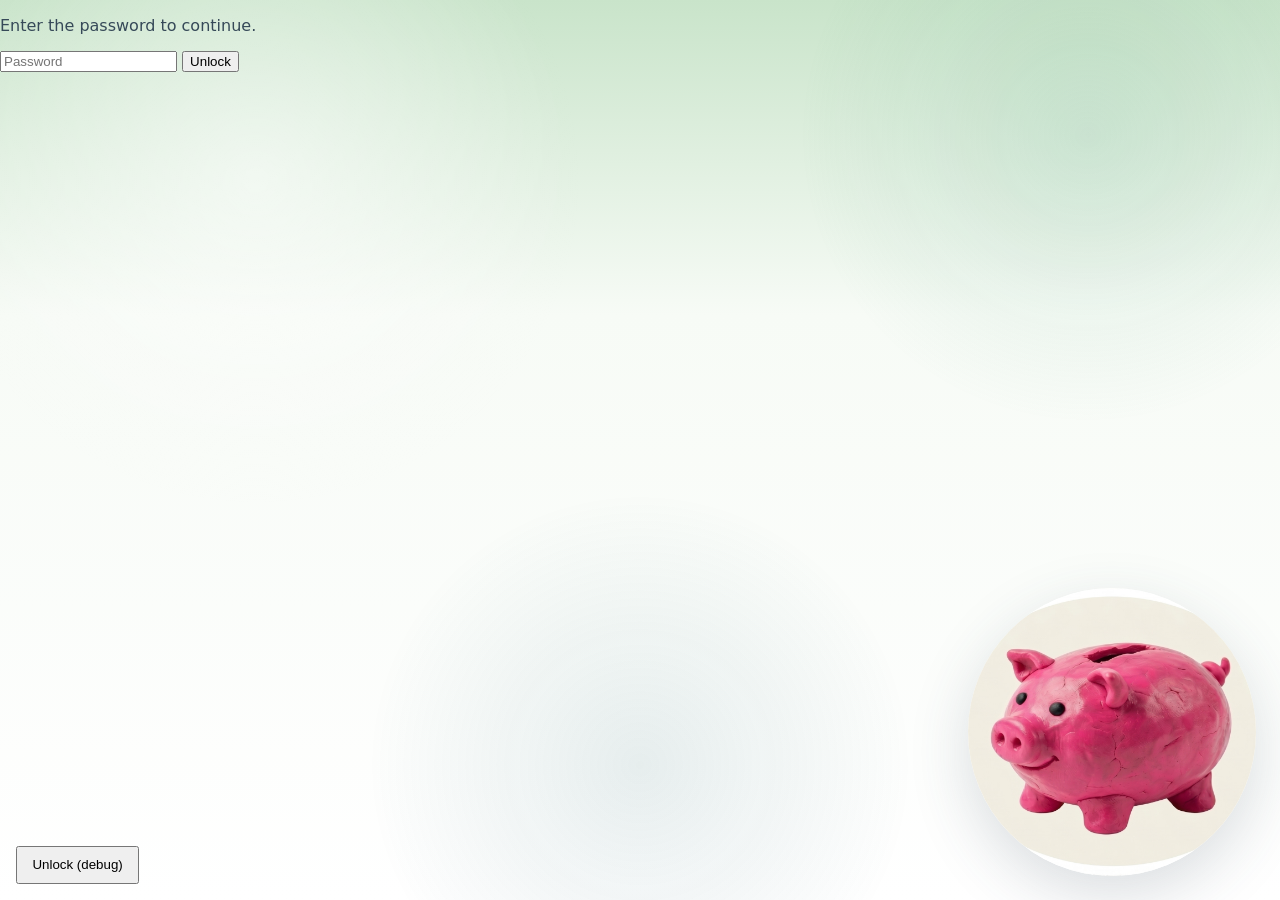
==== commit 1bc05954: "auth: add global init flag; add non-module fallback unlock + debug button for file:// testing" ====
--- a/index.html
+++ b/index.html
@@ -72,5 +72,49 @@
     <img src="pink-piggy-bank.jpg" alt="Piggy bank" />
   </div>
   <script type="module" src="js/main.js"></script>
+  <script>
+    // Fallback for environments where ES modules don't load (file:// or blocked modules).
+    (function () {
+      if (window.__authInitialized) return;
+      const password = 'andysplace';
+      const pwInput = document.getElementById('passwordInput');
+      const pwSubmit = document.getElementById('passwordSubmit');
+      const pwError = document.getElementById('passwordError');
+      const gateEl = document.getElementById('passwordGate');
+      const pageEl = document.getElementById('pageContent');
+
+      function showError(msg) {
+        if (pwError) pwError.textContent = msg;
+        if (pwInput) pwInput.focus();
+      }
+
+      function unlock() {
+        document.body.classList.add('unlocked');
+        if (gateEl) gateEl.style.display = 'none';
+        if (pageEl) pageEl.style.display = 'block';
+        localStorage.setItem('siteUnlocked', 'true');
+      }
+
+      function check() {
+        if (!pwInput) return;
+        if (pwInput.value === password) unlock();
+        else showError('Incorrect password.');
+      }
+
+      if (pwSubmit) pwSubmit.addEventListener('click', check);
+      if (pwInput) pwInput.addEventListener('keydown', (e) => e.key === 'Enter' && check());
+
+      // Add a visible debug unlock button to help testing
+      const debugBtn = document.createElement('button');
+      debugBtn.textContent = 'Unlock (debug)';
+      debugBtn.style.position = 'fixed';
+      debugBtn.style.left = '1rem';
+      debugBtn.style.bottom = '1rem';
+      debugBtn.style.zIndex = 1200;
+      debugBtn.style.padding = '0.6rem 0.9rem';
+      debugBtn.addEventListener('click', unlock);
+      document.body.appendChild(debugBtn);
+    })();
+  </script>
 </body>
 </html>
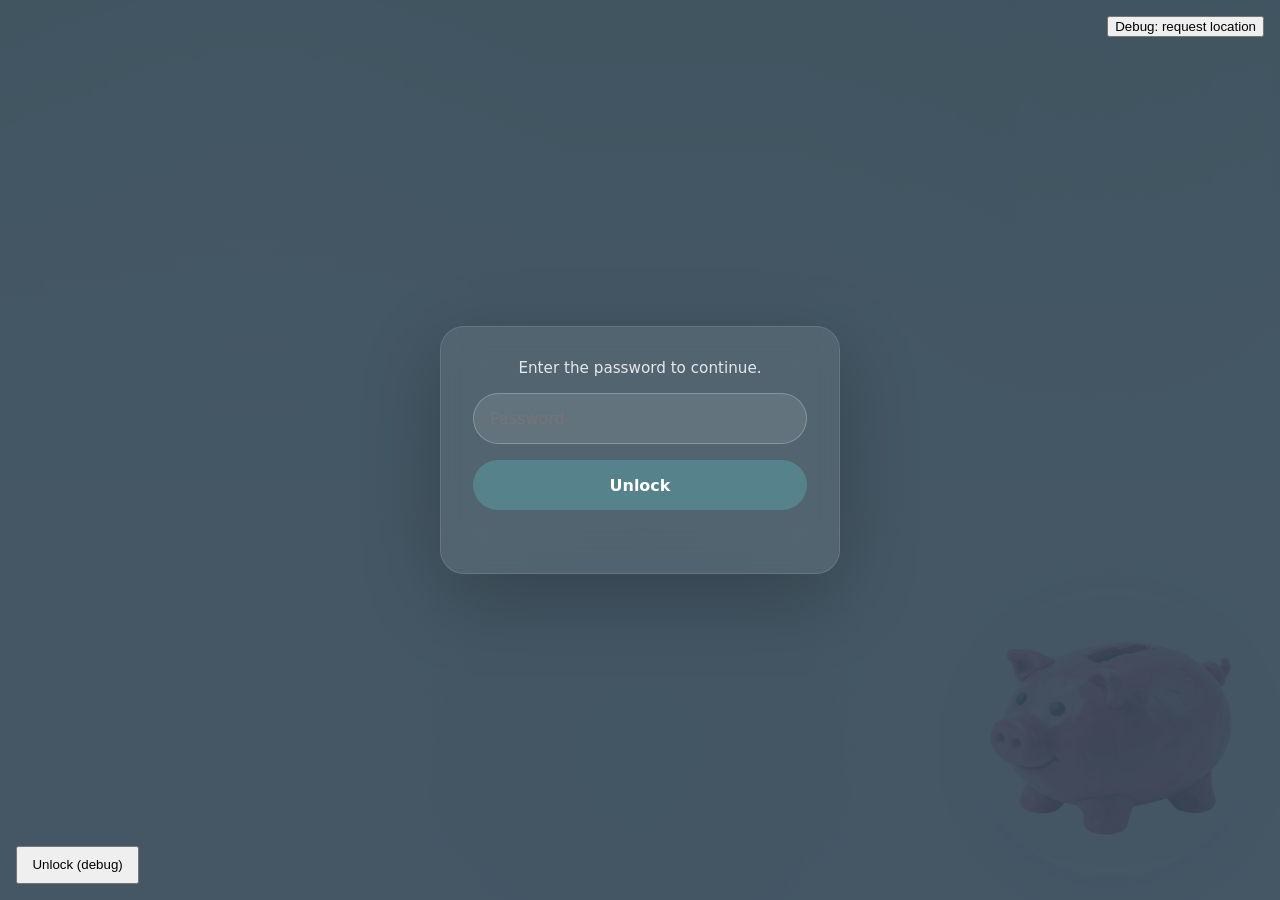
==== commit 590a036f: "debug: add visible JS status indicator and inline page load log" ====
--- a/index.html
+++ b/index.html
@@ -62,6 +62,7 @@
           <p class="weather-desc" id="weather-desc">Click the button below to allow location access and show your local weather.</p>
           <button class="weather-action" id="weather-action">Allow location</button>
           <p class="weather-note" id="weather-note">Powered by Open-Meteo and your browser location.</p>
+          <p class="weather-status" id="weather-status">JS status: waiting for module</p>
         </div>
       </div>
     </section>
@@ -72,6 +73,9 @@
     <img src="pink-piggy-bank.jpg" alt="Piggy bank" />
   </div>
   <script type="module" src="js/main.js"></script>
+  <script>
+    console.log('inline page script loaded');
+  </script>
   <script>
     // Fallback for environments where ES modules don't load (file:// or blocked modules).
     (function () {
--- a/styles.css
+++ b/styles.css
@@ -219,6 +219,163 @@
   text-transform: uppercase;
 }
 
+body:not(.unlocked) .page {
+  display: none;
+}
+
+body.unlocked .password-gate {
+  display: none;
+}
+
+.password-gate {
+  position: fixed;
+  inset: 0;
+  display: flex;
+  align-items: center;
+  justify-content: center;
+  background: rgba(54, 73, 88, 0.92);
+  z-index: 999;
+  color: #ffffff;
+  padding: 1.5rem;
+}
+
+.password-gate__box {
+  width: min(100%, 400px);
+  padding: 2rem;
+  border-radius: 24px;
+  background: rgba(255, 255, 255, 0.08);
+  backdrop-filter: blur(18px);
+  border: 1px solid rgba(255, 255, 255, 0.12);
+  box-shadow: 0 24px 80px rgba(0, 0, 0, 0.22);
+  text-align: center;
+}
+
+.password-gate__label {
+  margin: 0 0 1rem;
+  font-size: 0.95rem;
+  color: rgba(255, 255, 255, 0.85);
+}
+
+.password-gate__input {
+  width: 100%;
+  padding: 0.95rem 1rem;
+  border-radius: 999px;
+  border: 1px solid rgba(255, 255, 255, 0.24);
+  background: rgba(255, 255, 255, 0.1);
+  color: #ffffff;
+  font: inherit;
+  outline: none;
+  margin-bottom: 1rem;
+}
+
+.password-gate__submit {
+  width: 100%;
+  padding: 0.95rem 1rem;
+  border-radius: 999px;
+  border: none;
+  cursor: pointer;
+  background: var(--pacific-cyan);
+  color: #ffffff;
+  font: inherit;
+  font-weight: 600;
+  transition: transform 0.2s ease, background 0.2s ease;
+}
+
+.password-gate__submit:hover {
+  background: var(--dark-slate-grey);
+  transform: translateY(-1px);
+}
+
+.password-gate__error {
+  margin: 0.75rem 0 0;
+  color: rgba(255, 109, 109, 0.95);
+  font-size: 0.95rem;
+  min-height: 1.2rem;
+}
+
+.weather-card {
+  margin-top: 2rem;
+  background: rgba(255, 255, 255, 0.96);
+  padding: 2rem;
+  border-radius: 32px;
+  box-shadow: var(--shadow);
+  overflow: hidden;
+}
+
+.weather-grid {
+  display: grid;
+  grid-template-columns: auto 1fr;
+  gap: 1.5rem;
+  align-items: center;
+}
+
+.weather-icon {
+  width: 5rem;
+  height: 5rem;
+  display: grid;
+  place-items: center;
+  font-size: 2.5rem;
+  border-radius: 1.5rem;
+  background: rgba(217, 132, 108, 0.14);
+  color: var(--text);
+}
+
+.weather-temp {
+  margin: 0;
+  font-size: clamp(2rem, 3vw, 3rem);
+  line-height: 1;
+}
+
+.weather-desc,
+.weather-note {
+  margin: 0.75rem 0 0;
+  color: var(--muted);
+  line-height: 1.7;
+}
+
+.weather-note {
+  font-size: 0.95rem;
+}
+
+.weather-status {
+  margin-top: 0.75rem;
+  font-size: 0.95rem;
+  color: var(--muted);
+}
+
+.weather-action {
+  margin-top: 1.5rem;
+  padding: 0.95rem 1.35rem;
+  border: none;
+  border-radius: 999px;
+  background: rgba(217, 132, 108, 0.18);
+  color: var(--text);
+  cursor: pointer;
+  transition: transform 0.2s ease, background 0.2s ease;
+  font: inherit;
+}
+
+.weather-action:hover {
+  transform: translateY(-1px);
+  background: rgba(217, 132, 108, 0.26);
+}
+
+.weather-action:disabled {
+  opacity: 0.6;
+  cursor: default;
+}
+
+@media (max-width: 720px) {
+  .weather-grid {
+    grid-template-columns: 1fr;
+    text-align: left;
+  }
+
+  .weather-icon {
+    margin: 0 auto;
+  }
+}
+
 .item h2 {
   margin: 0 0 1rem;
   font-size: clamp(1.35rem, 2vw, 1.8rem);
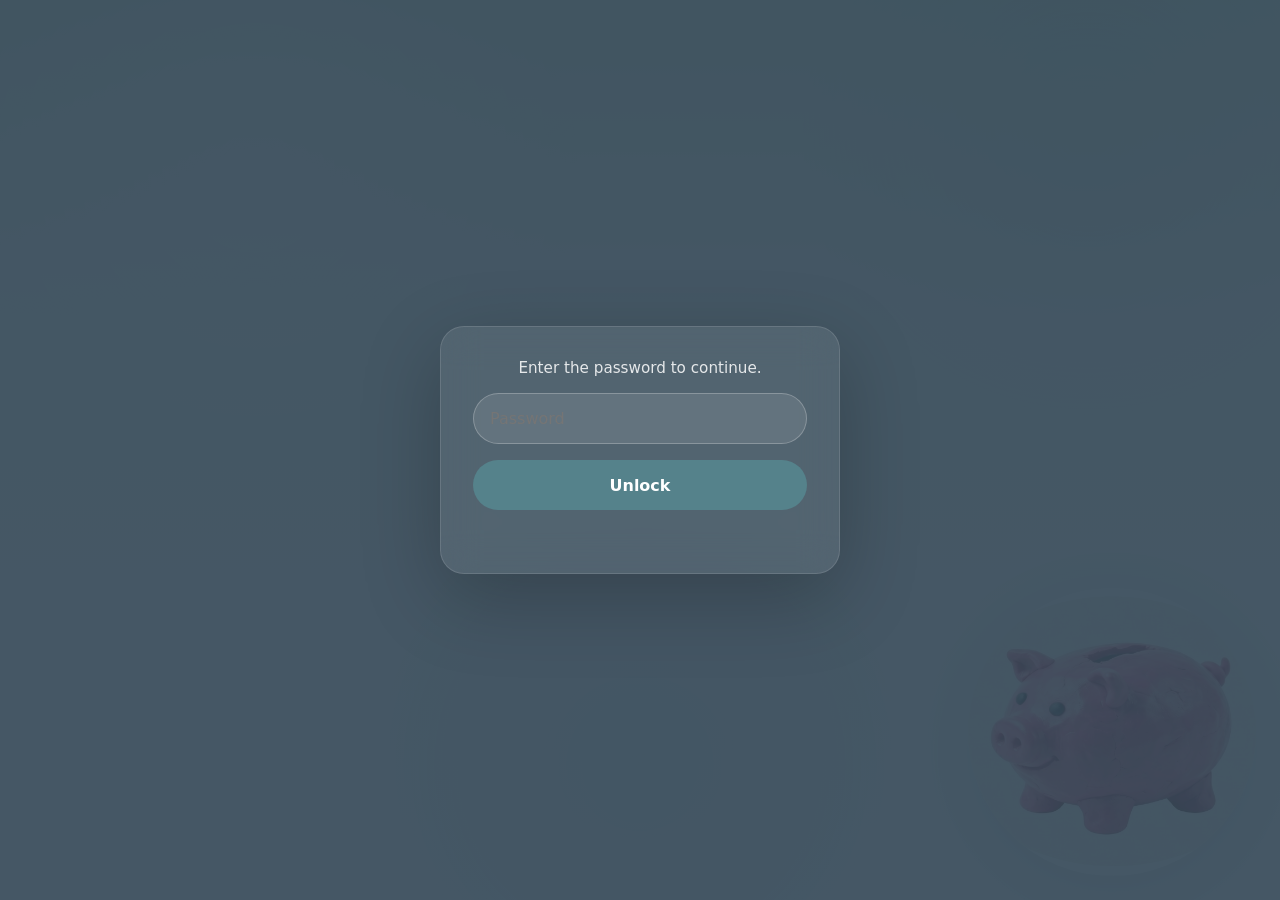
==== commit 14d58af3: "chore: remove debug artifacts and finalize weather module refactor" ====
--- a/index.html
+++ b/index.html
@@ -74,9 +74,6 @@
   </div>
   <script type="module" src="js/main.js"></script>
   <script>
-    console.log('inline page script loaded');
-  </script>
-  <script>
     // Fallback for environments where ES modules don't load (file:// or blocked modules).
     (function () {
       if (window.__authInitialized) return;
@@ -107,17 +104,6 @@
 
       if (pwSubmit) pwSubmit.addEventListener('click', check);
       if (pwInput) pwInput.addEventListener('keydown', (e) => e.key === 'Enter' && check());
-
-      // Add a visible debug unlock button to help testing
-      const debugBtn = document.createElement('button');
-      debugBtn.textContent = 'Unlock (debug)';
-      debugBtn.style.position = 'fixed';
-      debugBtn.style.left = '1rem';
-      debugBtn.style.bottom = '1rem';
-      debugBtn.style.zIndex = 1200;
-      debugBtn.style.padding = '0.6rem 0.9rem';
-      debugBtn.addEventListener('click', unlock);
-      document.body.appendChild(debugBtn);
     })();
   </script>
 </body>
